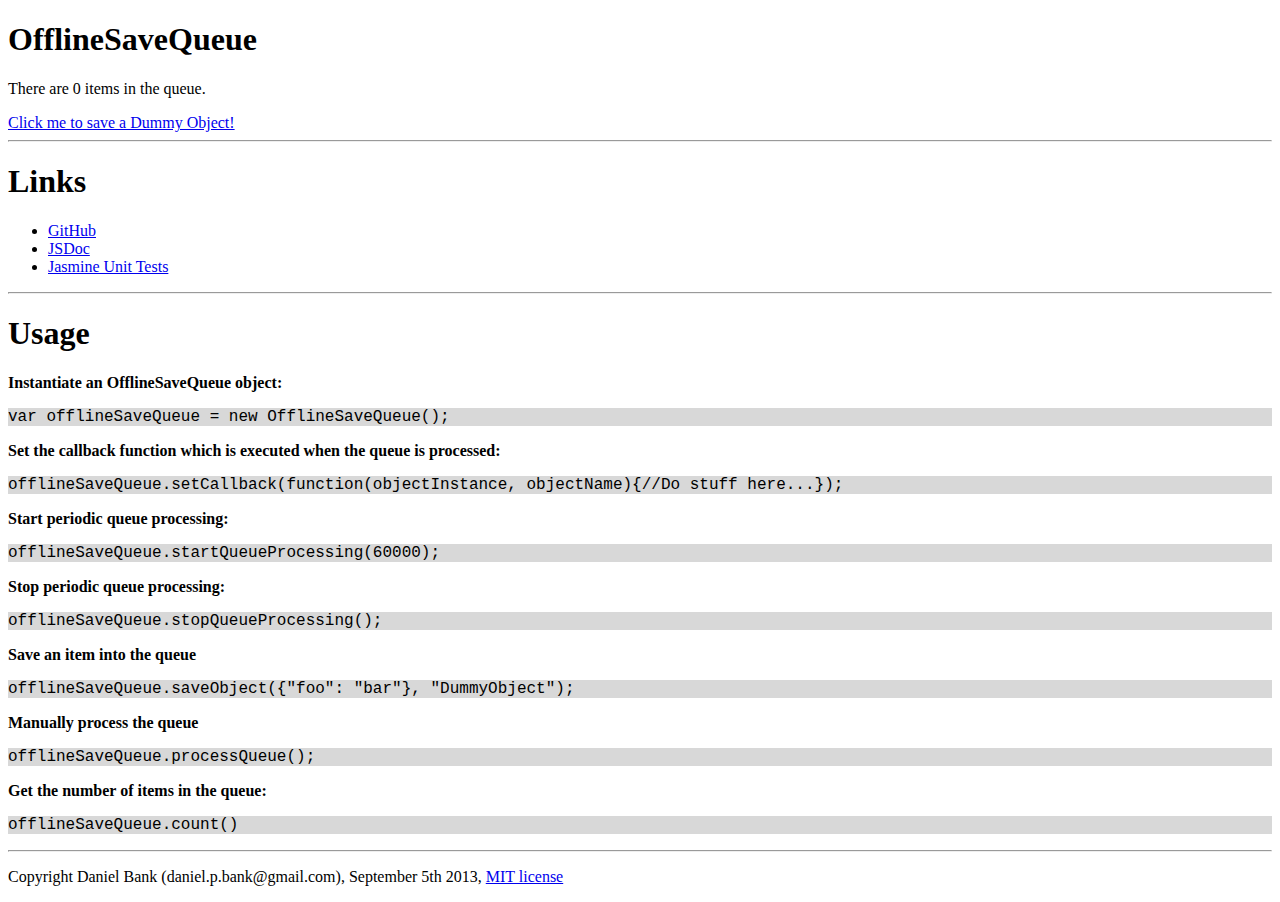
==== index.html @ 51ea34e0 "First release" ====
<!DOCTYPE html>

<html>
    <head>
        <meta charset="utf-8"> 
        <title>OfflineSaveQueue: An HTML5 Local Storage Solution for Saving and Processing JSON Objects.</title>
    </head>
		<h1>OfflineSaveQueue</h1>
		<p id="offlineSaveQueueCount"></p>
		<a href="#" id="saveObjectLink">Click me to save a Dummy Object!</a>
		<hr/>
		<h1>Links</h1>
		<ul>
			<li><a href="https://github.com/danielbank/offlineSaveQueue">GitHub</a></li>
			<li><a href="./docs/index.html">JSDoc</a></li>
			<li><a href="./unittest/index.html">Jasmine Unit Tests</a></li>
		</ul>
		<hr>
		<h1>Usage</h1>
		<p style="font-weight: bold">Instantiate an OfflineSaveQueue object:</p>
		<p style="background: #D8D8D8 ; font-family: courier">var offlineSaveQueue = new OfflineSaveQueue();</p>
		<p style="font-weight: bold">Set the callback function which is executed when the queue is processed:</p>
		<p style="background: #D8D8D8 ; font-family: courier">offlineSaveQueue.setCallback(function(objectInstance, objectName){//Do stuff here...});</p>
		<p style="font-weight: bold">Start periodic queue processing:</p>
		<p style="background: #D8D8D8 ; font-family: courier">offlineSaveQueue.startQueueProcessing(60000);</p>
		<p style="font-weight: bold">Stop periodic queue processing:</p>
		<p style="background: #D8D8D8 ; font-family: courier">offlineSaveQueue.stopQueueProcessing();</p>
		<p style="font-weight: bold">Save an item into the queue</p>
		<p style="background: #D8D8D8 ; font-family: courier">offlineSaveQueue.saveObject({"foo": "bar"}, "DummyObject");</p>
		<p style="font-weight: bold">Manually process the queue</p>
		<p style="background: #D8D8D8 ; font-family: courier">offlineSaveQueue.processQueue();</p>
		<p style="font-weight: bold">Get the number of items in the queue:</p>
		<p style="background: #D8D8D8 ; font-family: courier">offlineSaveQueue.count()</p>
		<hr/>
		<p>Copyright Daniel Bank (daniel.p.bank@gmail.com), September 5th 2013, <a href="https://github.com/danielbank/offlineSaveQueue/blob/master/LICENSE">MIT license</a></p>
		<script src="./js/jquery-2.0.3.min.js"></script>
		<script src="./js/offlineSaveQueue.js"></script>
		<script src="./js/parse-1.2.12.js"></script>
		<script language="javascript" type="text/javascript">
			/**************************************************************************************************************** 
			 *                                             VERY IMPORTANT NOTE!                                             *
			 * Be sure to provide your Parse Application Key and Parse JavaScript Key in the following two lines of code!   *
			 ****************************************************************************************************************/
			var ParseAppKey = "";
			var ParseJSKey = "";
			if(ParseAppKey === "" || ParseJSKey === ""){
				alert("This example will not work unless you set the Parse Application Key and Parse JavaScript Key on lines 44 and 45!");
			}
		
			// Initialize Parse
			Parse.initialize(ParseAppKey, ParseJSKey);
					
			// Create a Dummy Parse Object
			var DummyObject = Parse.Object.extend("DummyObject");

			// Initialize the OfflineSaveQueue
			var offlineSaveQueue = new OfflineSaveQueue();
			
			// Set the callback for the OfflineSaveQueue
			offlineSaveQueue.setCallback(function(inputObjectInstance, inputObjectName){
				// Create a class equal to the Global Variable matching the inputObjectName string
				var parseClass = window[inputObjectName];
				// Instantiate a new Object of the class
				var parseObject = new parseClass();

				// Save the inputObjectInstance to Parse
				parseObject.save(inputObjectInstance, {
					success: function(parseObject){
						alert("A dummy object was saved to Parse!");
						updateCountText();
					},
					error: function(parseObject, err){
						// TODO: Check the error code and only add the object back for non-fatal errors!
						// If there is an error, add the object back to the queue
						alert("Failed to save a dummy object to Parse.");
						offlineSaveQueue.saveObject(inputObjectInstance, inputObjectName);
						updateCountText();
					}
				});
			});
			
			// Process the OfflineSaveQueue every minute
			offlineSaveQueue.startQueueProcessing(60000);
			
			// When the Save Object Link is clicked, put a Dummy Object on the OfflineSaveQueue
			$("#saveObjectLink").click(function() {
				offlineSaveQueue.saveObject({"foo": "bar"}, "DummyObject");
				alert("A dummy object was added to the OfflineSaveQueue, it should be processed in a minute or less.");
				updateCountText();
			});
			
			// Report the number of items in the queue on the screen
			var updateCountText = function(){
				$("#offlineSaveQueueCount").html("There are " + offlineSaveQueue.count() + " items in the queue.");
			}
			updateCountText();
		</script>	
	</body>
</html>
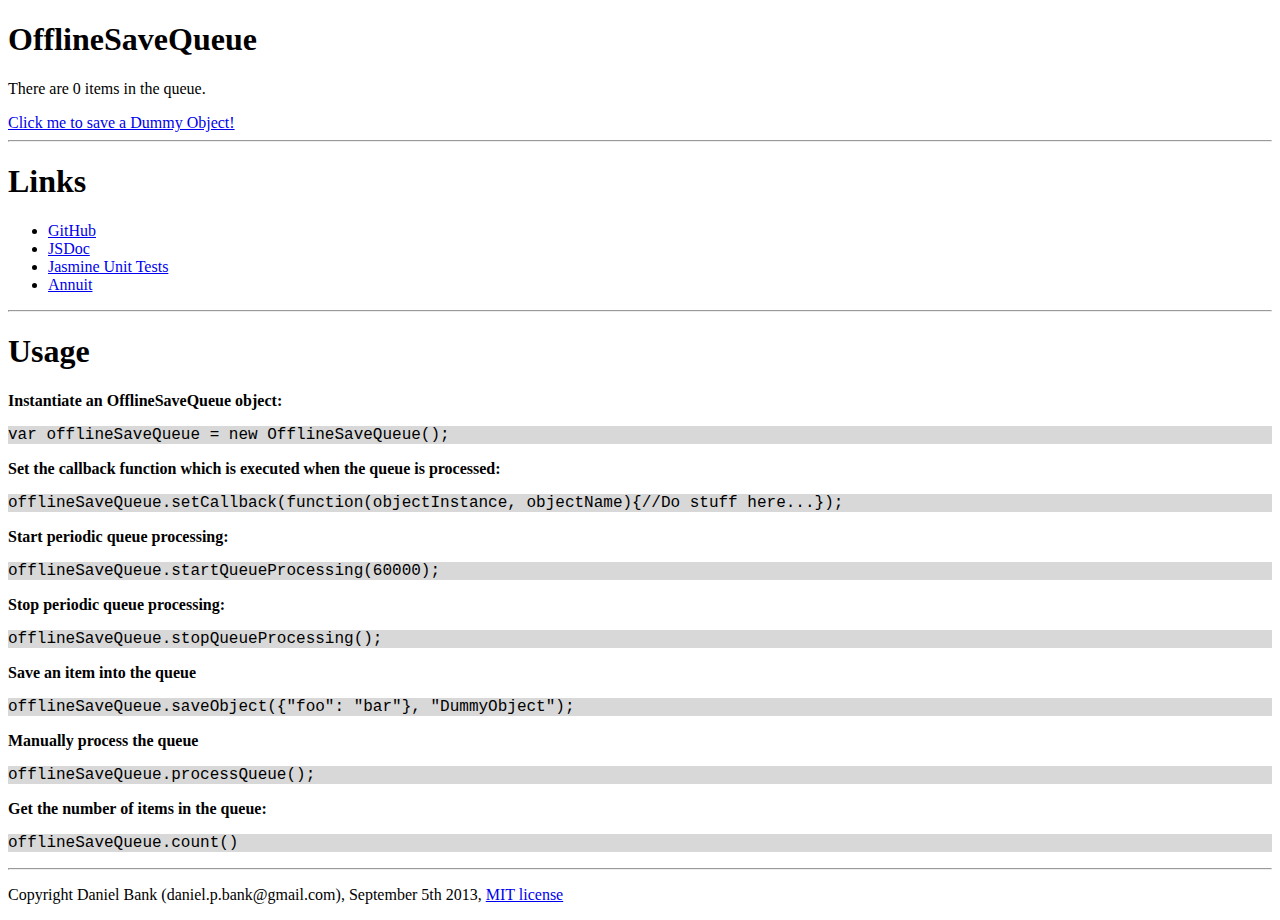
==== commit 523ea53c: "Tweaking the index.html" ====
--- a/index.html
+++ b/index.html
@@ -14,6 +14,7 @@
 			<li><a href="https://github.com/danielbank/offlineSaveQueue">GitHub</a></li>
 			<li><a href="./docs/index.html">JSDoc</a></li>
 			<li><a href="./unittest/index.html">Jasmine Unit Tests</a></li>
+			<li><a href="http://www.annuit.com">Annuit</a></li>
 		</ul>
 		<hr>
 		<h1>Usage</h1>
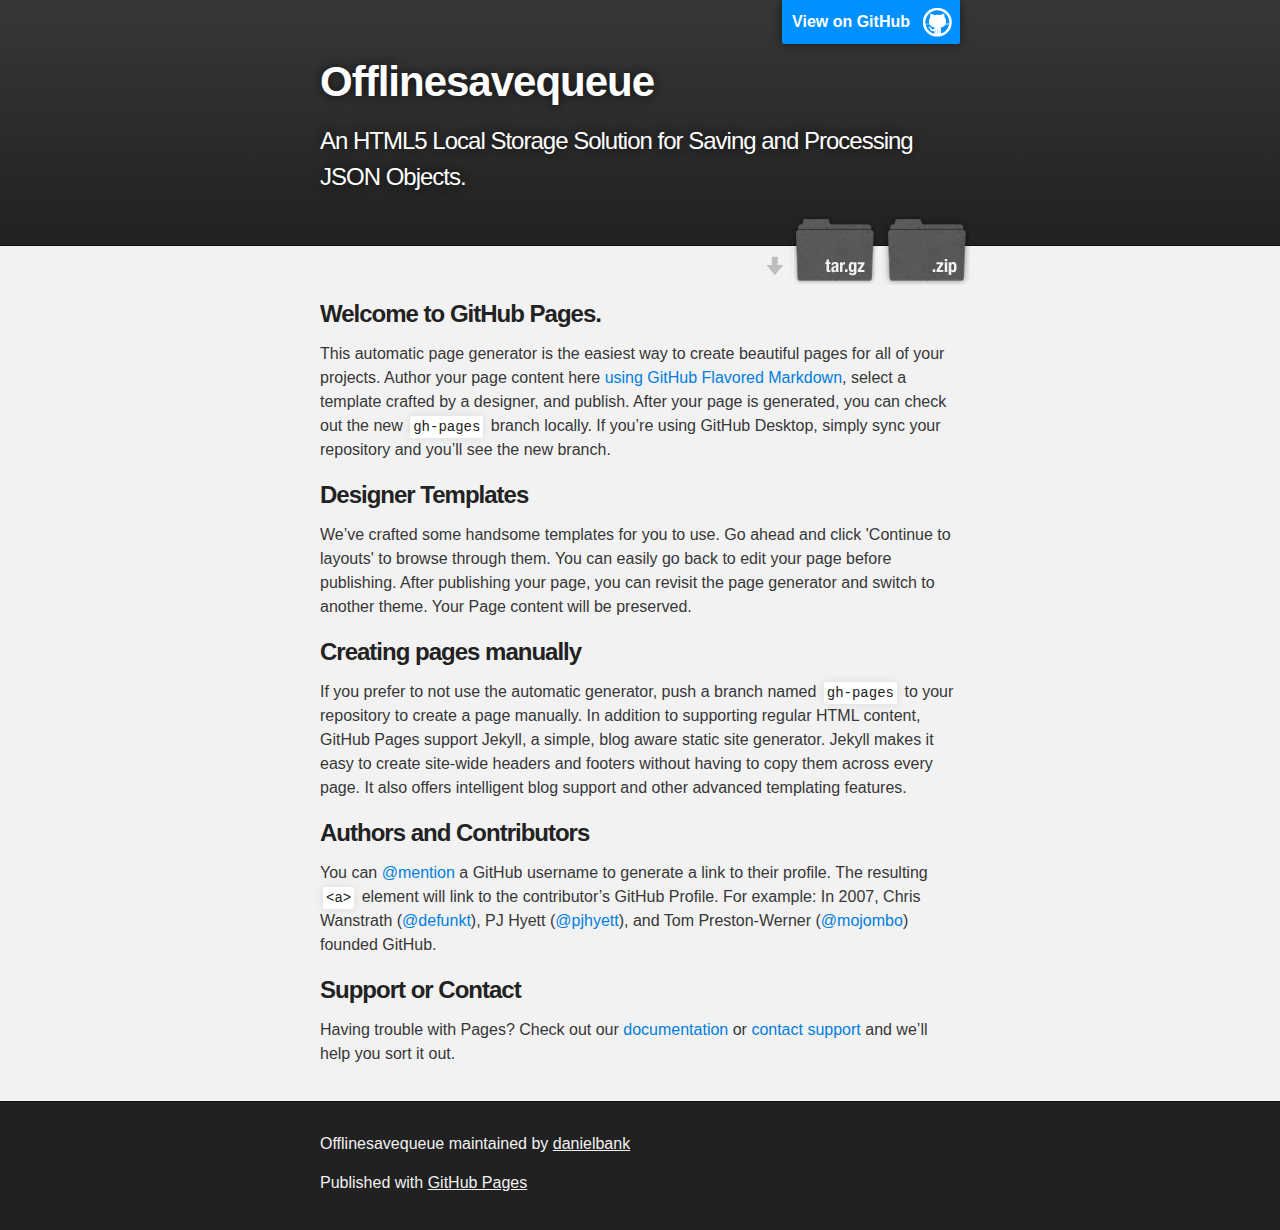
==== commit b91e52c5: "Create gh-pages branch via GitHub" ====
--- a/index.html
+++ b/index.html
@@ -1,100 +1,72 @@
 <!DOCTYPE html>
+<html>
 
-<html>
-    <head>
-        <meta charset="utf-8"> 
-        <title>OfflineSaveQueue: An HTML5 Local Storage Solution for Saving and Processing JSON Objects.</title>
-    </head>
-		<h1>OfflineSaveQueue</h1>
-		<p id="offlineSaveQueueCount"></p>
-		<a href="#" id="saveObjectLink">Click me to save a Dummy Object!</a>
-		<hr/>
-		<h1>Links</h1>
-		<ul>
-			<li><a href="https://github.com/danielbank/offlineSaveQueue">GitHub</a></li>
-			<li><a href="./docs/index.html">JSDoc</a></li>
-			<li><a href="./unittest/index.html">Jasmine Unit Tests</a></li>
-			<li><a href="http://www.annuit.com">Annuit</a></li>
-		</ul>
-		<hr>
-		<h1>Usage</h1>
-		<p style="font-weight: bold">Instantiate an OfflineSaveQueue object:</p>
-		<p style="background: #D8D8D8 ; font-family: courier">var offlineSaveQueue = new OfflineSaveQueue();</p>
-		<p style="font-weight: bold">Set the callback function which is executed when the queue is processed:</p>
-		<p style="background: #D8D8D8 ; font-family: courier">offlineSaveQueue.setCallback(function(objectInstance, objectName){//Do stuff here...});</p>
-		<p style="font-weight: bold">Start periodic queue processing:</p>
-		<p style="background: #D8D8D8 ; font-family: courier">offlineSaveQueue.startQueueProcessing(60000);</p>
-		<p style="font-weight: bold">Stop periodic queue processing:</p>
-		<p style="background: #D8D8D8 ; font-family: courier">offlineSaveQueue.stopQueueProcessing();</p>
-		<p style="font-weight: bold">Save an item into the queue</p>
-		<p style="background: #D8D8D8 ; font-family: courier">offlineSaveQueue.saveObject({"foo": "bar"}, "DummyObject");</p>
-		<p style="font-weight: bold">Manually process the queue</p>
-		<p style="background: #D8D8D8 ; font-family: courier">offlineSaveQueue.processQueue();</p>
-		<p style="font-weight: bold">Get the number of items in the queue:</p>
-		<p style="background: #D8D8D8 ; font-family: courier">offlineSaveQueue.count()</p>
-		<hr/>
-		<p>Copyright Daniel Bank (daniel.p.bank@gmail.com), September 5th 2013, <a href="https://github.com/danielbank/offlineSaveQueue/blob/master/LICENSE">MIT license</a></p>
-		<script src="./js/jquery-2.0.3.min.js"></script>
-		<script src="./js/offlineSaveQueue.js"></script>
-		<script src="./js/parse-1.2.12.js"></script>
-		<script language="javascript" type="text/javascript">
-			/**************************************************************************************************************** 
-			 *                                             VERY IMPORTANT NOTE!                                             *
-			 * Be sure to provide your Parse Application Key and Parse JavaScript Key in the following two lines of code!   *
-			 ****************************************************************************************************************/
-			var ParseAppKey = "";
-			var ParseJSKey = "";
-			if(ParseAppKey === "" || ParseJSKey === ""){
-				alert("This example will not work unless you set the Parse Application Key and Parse JavaScript Key on lines 44 and 45!");
-			}
-		
-			// Initialize Parse
-			Parse.initialize(ParseAppKey, ParseJSKey);
-					
-			// Create a Dummy Parse Object
-			var DummyObject = Parse.Object.extend("DummyObject");
+  <head>
+    <meta charset='utf-8'>
+    <meta http-equiv="X-UA-Compatible" content="chrome=1">
+    <meta name="description" content="Offlinesavequeue : An HTML5 Local Storage Solution for Saving and Processing JSON Objects.">
 
-			// Initialize the OfflineSaveQueue
-			var offlineSaveQueue = new OfflineSaveQueue();
-			
-			// Set the callback for the OfflineSaveQueue
-			offlineSaveQueue.setCallback(function(inputObjectInstance, inputObjectName){
-				// Create a class equal to the Global Variable matching the inputObjectName string
-				var parseClass = window[inputObjectName];
-				// Instantiate a new Object of the class
-				var parseObject = new parseClass();
+    <link rel="stylesheet" type="text/css" media="screen" href="stylesheets/stylesheet.css">
 
-				// Save the inputObjectInstance to Parse
-				parseObject.save(inputObjectInstance, {
-					success: function(parseObject){
-						alert("A dummy object was saved to Parse!");
-						updateCountText();
-					},
-					error: function(parseObject, err){
-						// TODO: Check the error code and only add the object back for non-fatal errors!
-						// If there is an error, add the object back to the queue
-						alert("Failed to save a dummy object to Parse.");
-						offlineSaveQueue.saveObject(inputObjectInstance, inputObjectName);
-						updateCountText();
-					}
-				});
-			});
-			
-			// Process the OfflineSaveQueue every minute
-			offlineSaveQueue.startQueueProcessing(60000);
-			
-			// When the Save Object Link is clicked, put a Dummy Object on the OfflineSaveQueue
-			$("#saveObjectLink").click(function() {
-				offlineSaveQueue.saveObject({"foo": "bar"}, "DummyObject");
-				alert("A dummy object was added to the OfflineSaveQueue, it should be processed in a minute or less.");
-				updateCountText();
-			});
-			
-			// Report the number of items in the queue on the screen
-			var updateCountText = function(){
-				$("#offlineSaveQueueCount").html("There are " + offlineSaveQueue.count() + " items in the queue.");
-			}
-			updateCountText();
-		</script>	
-	</body>
-</html>+    <title>Offlinesavequeue</title>
+  </head>
+
+  <body>
+
+    <!-- HEADER -->
+    <div id="header_wrap" class="outer">
+        <header class="inner">
+          <a id="forkme_banner" href="https://github.com/danielbank/offlineSaveQueue">View on GitHub</a>
+
+          <h1 id="project_title">Offlinesavequeue</h1>
+          <h2 id="project_tagline">An HTML5 Local Storage Solution for Saving and Processing JSON Objects.</h2>
+
+            <section id="downloads">
+              <a class="zip_download_link" href="https://github.com/danielbank/offlineSaveQueue/zipball/master">Download this project as a .zip file</a>
+              <a class="tar_download_link" href="https://github.com/danielbank/offlineSaveQueue/tarball/master">Download this project as a tar.gz file</a>
+            </section>
+        </header>
+    </div>
+
+    <!-- MAIN CONTENT -->
+    <div id="main_content_wrap" class="outer">
+      <section id="main_content" class="inner">
+        <h3>
+<a id="welcome-to-github-pages" class="anchor" href="#welcome-to-github-pages" aria-hidden="true"><span class="octicon octicon-link"></span></a>Welcome to GitHub Pages.</h3>
+
+<p>This automatic page generator is the easiest way to create beautiful pages for all of your projects. Author your page content here <a href="https://guides.github.com/features/mastering-markdown/">using GitHub Flavored Markdown</a>, select a template crafted by a designer, and publish. After your page is generated, you can check out the new <code>gh-pages</code> branch locally. If you’re using GitHub Desktop, simply sync your repository and you’ll see the new branch.</p>
+
+<h3>
+<a id="designer-templates" class="anchor" href="#designer-templates" aria-hidden="true"><span class="octicon octicon-link"></span></a>Designer Templates</h3>
+
+<p>We’ve crafted some handsome templates for you to use. Go ahead and click 'Continue to layouts' to browse through them. You can easily go back to edit your page before publishing. After publishing your page, you can revisit the page generator and switch to another theme. Your Page content will be preserved.</p>
+
+<h3>
+<a id="creating-pages-manually" class="anchor" href="#creating-pages-manually" aria-hidden="true"><span class="octicon octicon-link"></span></a>Creating pages manually</h3>
+
+<p>If you prefer to not use the automatic generator, push a branch named <code>gh-pages</code> to your repository to create a page manually. In addition to supporting regular HTML content, GitHub Pages support Jekyll, a simple, blog aware static site generator. Jekyll makes it easy to create site-wide headers and footers without having to copy them across every page. It also offers intelligent blog support and other advanced templating features.</p>
+
+<h3>
+<a id="authors-and-contributors" class="anchor" href="#authors-and-contributors" aria-hidden="true"><span class="octicon octicon-link"></span></a>Authors and Contributors</h3>
+
+<p>You can <a href="https://github.com/blog/821" class="user-mention">@mention</a> a GitHub username to generate a link to their profile. The resulting <code>&lt;a&gt;</code> element will link to the contributor’s GitHub Profile. For example: In 2007, Chris Wanstrath (<a href="https://github.com/defunkt" class="user-mention">@defunkt</a>), PJ Hyett (<a href="https://github.com/pjhyett" class="user-mention">@pjhyett</a>), and Tom Preston-Werner (<a href="https://github.com/mojombo" class="user-mention">@mojombo</a>) founded GitHub.</p>
+
+<h3>
+<a id="support-or-contact" class="anchor" href="#support-or-contact" aria-hidden="true"><span class="octicon octicon-link"></span></a>Support or Contact</h3>
+
+<p>Having trouble with Pages? Check out our <a href="https://help.github.com/pages">documentation</a> or <a href="https://github.com/contact">contact support</a> and we’ll help you sort it out.</p>
+      </section>
+    </div>
+
+    <!-- FOOTER  -->
+    <div id="footer_wrap" class="outer">
+      <footer class="inner">
+        <p class="copyright">Offlinesavequeue maintained by <a href="https://github.com/danielbank">danielbank</a></p>
+        <p>Published with <a href="https://pages.github.com">GitHub Pages</a></p>
+      </footer>
+    </div>
+
+    
+
+  </body>
+</html>
--- a/stylesheets/stylesheet.css
+++ b/stylesheets/stylesheet.css
@@ -0,0 +1,425 @@
+/*******************************************************************************
+Slate Theme for GitHub Pages
+by Jason Costello, @jsncostello
+*******************************************************************************/
+
+@import url(github-light.css);
+
+/*******************************************************************************
+MeyerWeb Reset
+*******************************************************************************/
+
+html, body, div, span, applet, object, iframe,
+h1, h2, h3, h4, h5, h6, p, blockquote, pre,
+a, abbr, acronym, address, big, cite, code,
+del, dfn, em, img, ins, kbd, q, s, samp,
+small, strike, strong, sub, sup, tt, var,
+b, u, i, center,
+dl, dt, dd, ol, ul, li,
+fieldset, form, label, legend,
+table, caption, tbody, tfoot, thead, tr, th, td,
+article, aside, canvas, details, embed,
+figure, figcaption, footer, header, hgroup,
+menu, nav, output, ruby, section, summary,
+time, mark, audio, video {
+  margin: 0;
+  padding: 0;
+  border: 0;
+  font: inherit;
+  vertical-align: baseline;
+}
+
+/* HTML5 display-role reset for older browsers */
+article, aside, details, figcaption, figure,
+footer, header, hgroup, menu, nav, section {
+  display: block;
+}
+
+ol, ul {
+  list-style: none;
+}
+
+table {
+  border-collapse: collapse;
+  border-spacing: 0;
+}
+
+/*******************************************************************************
+Theme Styles
+*******************************************************************************/
+
+body {
+  box-sizing: border-box;
+  color:#373737;
+  background: #212121;
+  font-size: 16px;
+  font-family: 'Myriad Pro', Calibri, Helvetica, Arial, sans-serif;
+  line-height: 1.5;
+  -webkit-font-smoothing: antialiased;
+}
+
+h1, h2, h3, h4, h5, h6 {
+  margin: 10px 0;
+  font-weight: 700;
+  color:#222222;
+  font-family: 'Lucida Grande', 'Calibri', Helvetica, Arial, sans-serif;
+  letter-spacing: -1px;
+}
+
+h1 {
+  font-size: 36px;
+  font-weight: 700;
+}
+
+h2 {
+  padding-bottom: 10px;
+  font-size: 32px;
+  background: url('../images/bg_hr.png') repeat-x bottom;
+}
+
+h3 {
+  font-size: 24px;
+}
+
+h4 {
+  font-size: 21px;
+}
+
+h5 {
+  font-size: 18px;
+}
+
+h6 {
+  font-size: 16px;
+}
+
+p {
+  margin: 10px 0 15px 0;
+}
+
+footer p {
+  color: #f2f2f2;
+}
+
+a {
+  text-decoration: none;
+  color: #007edf;
+  text-shadow: none;
+
+  transition: color 0.5s ease;
+  transition: text-shadow 0.5s ease;
+  -webkit-transition: color 0.5s ease;
+  -webkit-transition: text-shadow 0.5s ease;
+  -moz-transition: color 0.5s ease;
+  -moz-transition: text-shadow 0.5s ease;
+  -o-transition: color 0.5s ease;
+  -o-transition: text-shadow 0.5s ease;
+  -ms-transition: color 0.5s ease;
+  -ms-transition: text-shadow 0.5s ease;
+}
+
+a:hover, a:focus {text-decoration: underline;}
+
+footer a {
+  color: #F2F2F2;
+  text-decoration: underline;
+}
+
+em {
+  font-style: italic;
+}
+
+strong {
+  font-weight: bold;
+}
+
+img {
+  position: relative;
+  margin: 0 auto;
+  max-width: 739px;
+  padding: 5px;
+  margin: 10px 0 10px 0;
+  border: 1px solid #ebebeb;
+
+  box-shadow: 0 0 5px #ebebeb;
+  -webkit-box-shadow: 0 0 5px #ebebeb;
+  -moz-box-shadow: 0 0 5px #ebebeb;
+  -o-box-shadow: 0 0 5px #ebebeb;
+  -ms-box-shadow: 0 0 5px #ebebeb;
+}
+
+p img {
+  display: inline;
+  margin: 0;
+  padding: 0;
+  vertical-align: middle;
+  text-align: center;
+  border: none;
+}
+
+pre, code {
+  width: 100%;
+  color: #222;
+  background-color: #fff;
+
+  font-family: Monaco, "Bitstream Vera Sans Mono", "Lucida Console", Terminal, monospace;
+  font-size: 14px;
+
+  border-radius: 2px;
+  -moz-border-radius: 2px;
+  -webkit-border-radius: 2px;
+}
+
+pre {
+  width: 100%;
+  padding: 10px;
+  box-shadow: 0 0 10px rgba(0,0,0,.1);
+  overflow: auto;
+}
+
+code {
+  padding: 3px;
+  margin: 0 3px;
+  box-shadow: 0 0 10px rgba(0,0,0,.1);
+}
+
+pre code {
+  display: block;
+  box-shadow: none;
+}
+
+blockquote {
+  color: #666;
+  margin-bottom: 20px;
+  padding: 0 0 0 20px;
+  border-left: 3px solid #bbb;
+}
+
+
+ul, ol, dl {
+  margin-bottom: 15px
+}
+
+ul {
+  list-style-position: inside;
+  list-style: disc;
+  padding-left: 20px;
+}
+
+ol {
+  list-style-position: inside;
+  list-style: decimal;
+  padding-left: 20px;
+}
+
+dl dt {
+  font-weight: bold;
+}
+
+dl dd {
+  padding-left: 20px;
+  font-style: italic;
+}
+
+dl p {
+  padding-left: 20px;
+  font-style: italic;
+}
+
+hr {
+  height: 1px;
+  margin-bottom: 5px;
+  border: none;
+  background: url('../images/bg_hr.png') repeat-x center;
+}
+
+table {
+  border: 1px solid #373737;
+  margin-bottom: 20px;
+  text-align: left;
+ }
+
+th {
+  font-family: 'Lucida Grande', 'Helvetica Neue', Helvetica, Arial, sans-serif;
+  padding: 10px;
+  background: #373737;
+  color: #fff;
+ }
+
+td {
+  padding: 10px;
+  border: 1px solid #373737;
+ }
+
+form {
+  background: #f2f2f2;
+  padding: 20px;
+}
+
+/*******************************************************************************
+Full-Width Styles
+*******************************************************************************/
+
+.outer {
+  width: 100%;
+}
+
+.inner {
+  position: relative;
+  max-width: 640px;
+  padding: 20px 10px;
+  margin: 0 auto;
+}
+
+#forkme_banner {
+  display: block;
+  position: absolute;
+  top:0;
+  right: 10px;
+  z-index: 10;
+  padding: 10px 50px 10px 10px;
+  color: #fff;
+  background: url('../images/blacktocat.png') #0090ff no-repeat 95% 50%;
+  font-weight: 700;
+  box-shadow: 0 0 10px rgba(0,0,0,.5);
+  border-bottom-left-radius: 2px;
+  border-bottom-right-radius: 2px;
+}
+
+#header_wrap {
+  background: #212121;
+  background: -moz-linear-gradient(top, #373737, #212121);
+  background: -webkit-linear-gradient(top, #373737, #212121);
+  background: -ms-linear-gradient(top, #373737, #212121);
+  background: -o-linear-gradient(top, #373737, #212121);
+  background: linear-gradient(top, #373737, #212121);
+}
+
+#header_wrap .inner {
+  padding: 50px 10px 30px 10px;
+}
+
+#project_title {
+  margin: 0;
+  color: #fff;
+  font-size: 42px;
+  font-weight: 700;
+  text-shadow: #111 0px 0px 10px;
+}
+
+#project_tagline {
+  color: #fff;
+  font-size: 24px;
+  font-weight: 300;
+  background: none;
+  text-shadow: #111 0px 0px 10px;
+}
+
+#downloads {
+  position: absolute;
+  width: 210px;
+  z-index: 10;
+  bottom: -40px;
+  right: 0;
+  height: 70px;
+  background: url('../images/icon_download.png') no-repeat 0% 90%;
+}
+
+.zip_download_link {
+  display: block;
+  float: right;
+  width: 90px;
+  height:70px;
+  text-indent: -5000px;
+  overflow: hidden;
+  background: url(../images/sprite_download.png) no-repeat bottom left;
+}
+
+.tar_download_link {
+  display: block;
+  float: right;
+  width: 90px;
+  height:70px;
+  text-indent: -5000px;
+  overflow: hidden;
+  background: url(../images/sprite_download.png) no-repeat bottom right;
+  margin-left: 10px;
+}
+
+.zip_download_link:hover {
+  background: url(../images/sprite_download.png) no-repeat top left;
+}
+
+.tar_download_link:hover {
+  background: url(../images/sprite_download.png) no-repeat top right;
+}
+
+#main_content_wrap {
+  background: #f2f2f2;
+  border-top: 1px solid #111;
+  border-bottom: 1px solid #111;
+}
+
+#main_content {
+  padding-top: 40px;
+}
+
+#footer_wrap {
+  background: #212121;
+}
+
+
+
+/*******************************************************************************
+Small Device Styles
+*******************************************************************************/
+
+@media screen and (max-width: 480px) {
+  body {
+    font-size:14px;
+  }
+
+  #downloads {
+    display: none;
+  }
+
+  .inner {
+    min-width: 320px;
+    max-width: 480px;
+  }
+
+  #project_title {
+  font-size: 32px;
+  }
+
+  h1 {
+    font-size: 28px;
+  }
+
+  h2 {
+    font-size: 24px;
+  }
+
+  h3 {
+    font-size: 21px;
+  }
+
+  h4 {
+    font-size: 18px;
+  }
+
+  h5 {
+    font-size: 14px;
+  }
+
+  h6 {
+    font-size: 12px;
+  }
+
+  code, pre {
+    min-width: 320px;
+    max-width: 480px;
+    font-size: 11px;
+  }
+
+}
